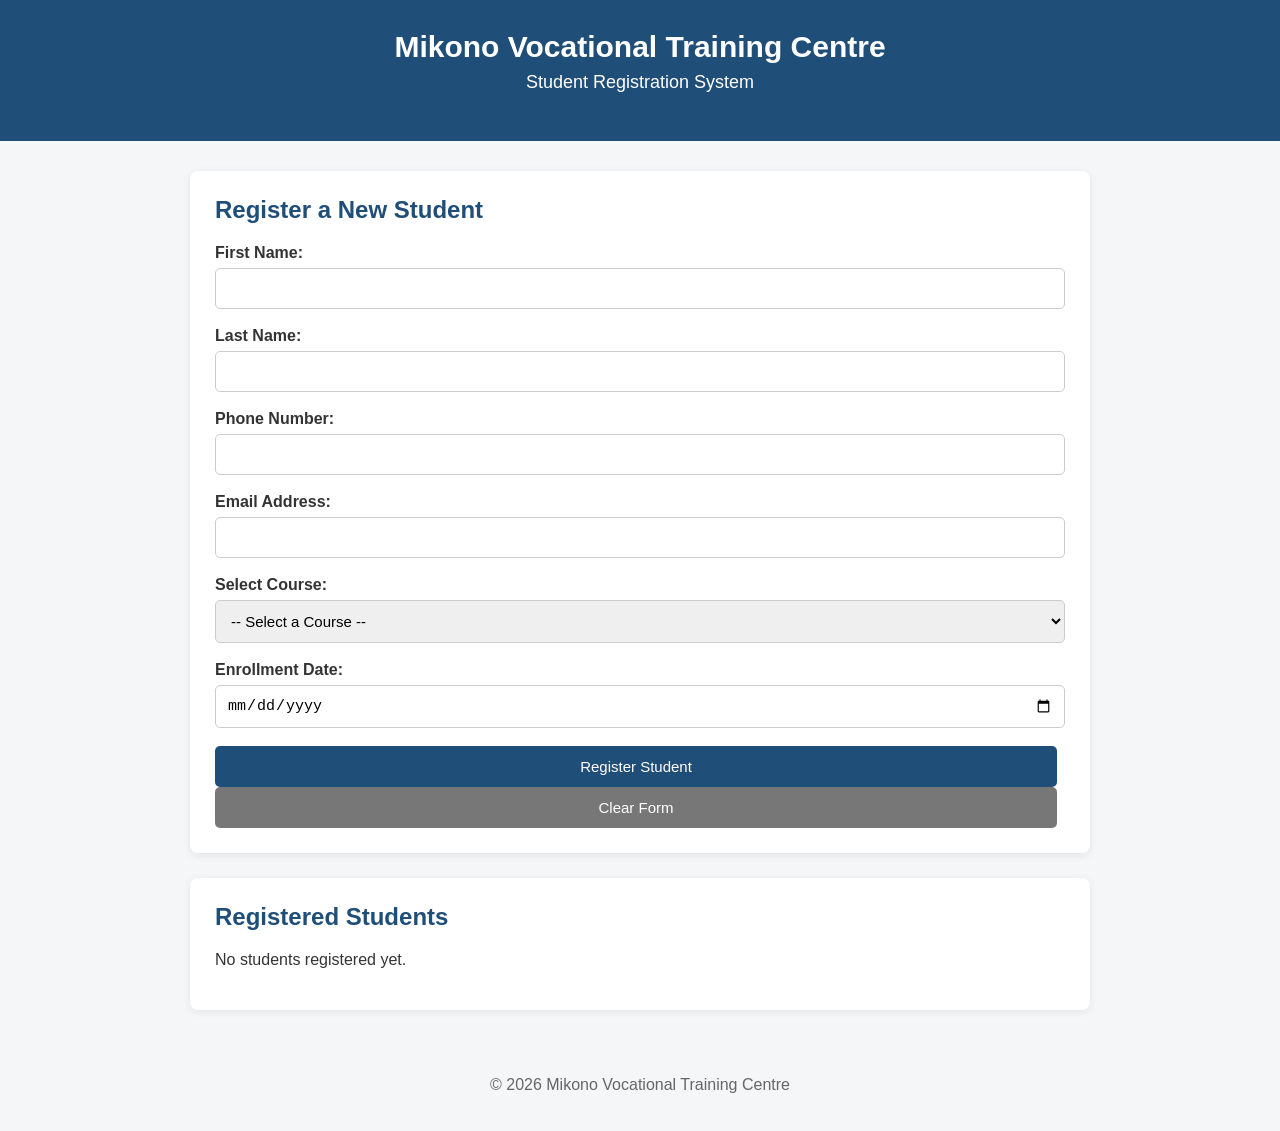
==== index.html @ 6c4239ec "Add Mikono Student Registration System" ====
<!DOCTYPE html>
<html lang="en">

<head>
    <meta charset="UTF-8">
    <meta name="viewport" content="width=device-width, initial-scale=1.0">

    <title>Mikono VTC Student Registration</title>

    <link rel="stylesheet" href="style.css">
</head>

<body>

    <header>
        <h1>Mikono Vocational Training Centre</h1>
        <p>Student Registration System</p>
    </header>

    <main>

        <section>
            <h2>Register a New Student</h2>

            <form id="studentForm">

                <!-- Student Name -->
                <div>
                    <label for="firstName">First Name:</label>
                    <input type="text" id="firstName" name="firstName" required>
                </div>

                <div>
                    <label for="lastName">Last Name:</label>
                    <input type="text" id="lastName" name="lastName" required>
                </div>

                <!-- Contact Information -->
                <div>
                    <label for="phone">Phone Number:</label>
                    <input type="tel" id="phone" name="phone" required>
                </div>

                <div>
                    <label for="email">Email Address:</label>
                    <input type="email" id="email" name="email">
                </div>

                <!-- Course -->
                <div>
                    <label for="course">Select Course:</label>

                    <select id="course" name="course" required>
                        <option value="">-- Select a Course --</option>
                        <option value="Tailoring & Dressmaking">
                            Tailoring & Dressmaking
                        </option>
                        <option value="ICT Basic Computer Packages">
                            ICT Basic Computer Packages
                        </option>
                        <option value="Beauty Therapy & Salon">
                            Beauty Therapy & Salon
                        </option>
                        <option value="Welding & Fabrication">
                            Welding & Fabrication
                        </option>
                        <option value="Light Motor Vehicle Mechanics">
                            Light Motor Vehicle Mechanics
                        </option>
                        <option value="Electrical Wiring">
                            Electrical Wiring
                        </option>
                    </select>
                </div>

                <!-- Enrollment Date -->
                <div>
                    <label for="enrollmentDate">Enrollment Date:</label>
                    <input type="date" id="enrollmentDate" name="enrollmentDate" required>
                </div>

                <!-- Buttons -->
                <div>
                    <button type="submit">Register Student</button>
                    <button type="reset">Clear Form</button>
                </div>

            </form>
        </section>

        <section>
            <h2>Registered Students</h2>

            <p>No students registered yet.</p>

        </section>

    </main>

    <footer>
        <p>&copy; 2026 Mikono Vocational Training Centre</p>
    </footer>

    <script src="script.js"></script>

</body>

</html>
---- style.css ----
/* ==============================
   General Page Styling
   ============================== */

* {
    box-sizing: border-box;
}

body {
    font-family: Arial, sans-serif;
    margin: 0;
    background-color: #f4f6f8;
    color: #333;
}


/* ==============================
   Header
   ============================== */

header {
    background-color: #1f4e79;
    color: white;
    text-align: center;
    padding: 30px 20px;
}

header h1 {
    margin: 0;
    font-size: 30px;
}

header p {
    margin-top: 8px;
    font-size: 18px;
}


/* ==============================
   Main Content
   ============================== */

main {
    width: 90%;
    max-width: 900px;
    margin: 30px auto;
}


/* ==============================
   Sections
   ============================== */

section {
    background-color: white;
    padding: 25px;
    margin-bottom: 25px;
    border-radius: 8px;
    box-shadow: 0 2px 8px rgba(0, 0, 0, 0.08);
}

section h2 {
    margin-top: 0;
    color: #1f4e79;
}


/* ==============================
   Form
   ============================== */

form {
    display: grid;
    gap: 18px;
}

form div {
    display: flex;
    flex-direction: column;
}

label {
    margin-bottom: 6px;
    font-weight: bold;
}

input,
select {
    padding: 11px;
    border: 1px solid #ccc;
    border-radius: 5px;
    font-size: 15px;
}


/* ==============================
   Buttons
   ============================== */

button {
    padding: 12px 18px;
    border: none;
    border-radius: 5px;
    cursor: pointer;
    font-size: 15px;
    margin-right: 8px;
}

button[type="submit"] {
    background-color: #1f4e79;
    color: white;
}

button[type="reset"] {
    background-color: #777;
    color: white;
}

button:hover {
    opacity: 0.9;
}


/* ==============================
   Footer
   ============================== */

footer {
    text-align: center;
    padding: 20px;
    color: #666;
}
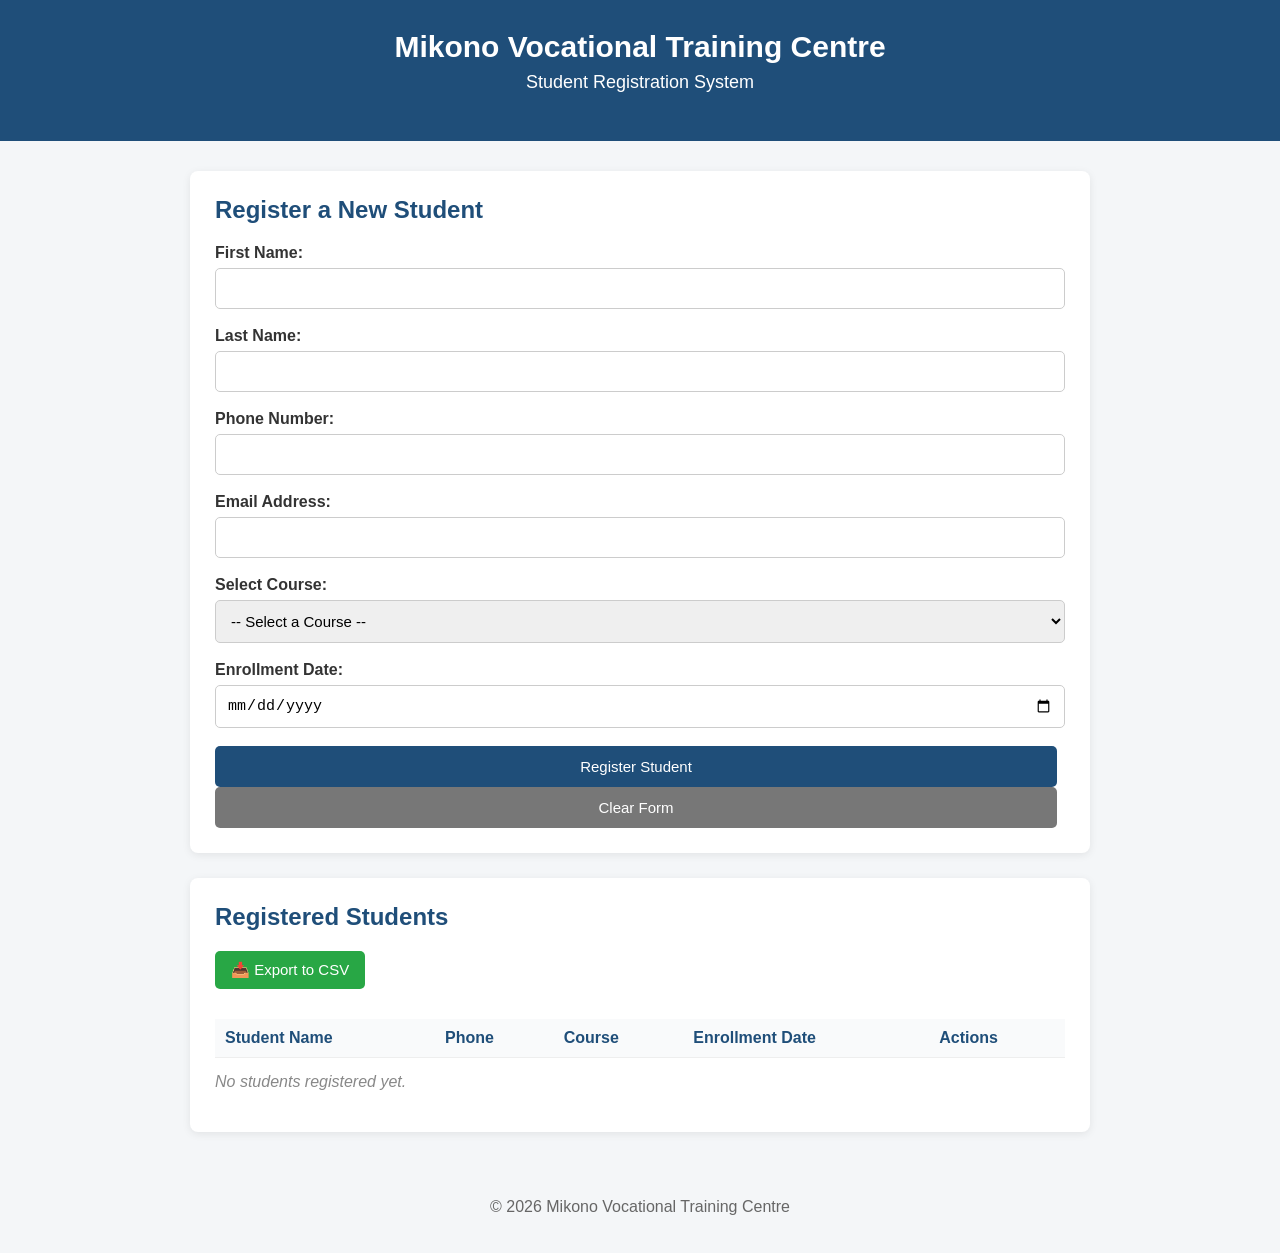
==== commit 03661e4f: "Add working student registration frontend with screenshots" ====
--- a/index.html
+++ b/index.html
@@ -52,24 +52,14 @@
 
                     <select id="course" name="course" required>
                         <option value="">-- Select a Course --</option>
-                        <option value="Tailoring & Dressmaking">
-                            Tailoring & Dressmaking
-                        </option>
-                        <option value="ICT Basic Computer Packages">
-                            ICT Basic Computer Packages
-                        </option>
-                        <option value="Beauty Therapy & Salon">
-                            Beauty Therapy & Salon
-                        </option>
-                        <option value="Welding & Fabrication">
-                            Welding & Fabrication
-                        </option>
-                        <option value="Light Motor Vehicle Mechanics">
-                            Light Motor Vehicle Mechanics
-                        </option>
-                        <option value="Electrical Wiring">
-                            Electrical Wiring
-                        </option>
+                        <option value="Tailoring & Dressmaking">Tailoring & Dressmaking</option>
+                        <option value="ICT Basic Computer Packages">ICT Basic Computer Packages</option>
+                        <option value="Beauty Therapy & Salon">Beauty Therapy & Salon</option>
+                        <option value="Welding & Fabrication">Welding & Fabrication</option>
+                        <option value="Light Motor Vehicle Mechanics">Light Motor Vehicle Mechanics</option>
+                        <option value="Electrical Wiring">Electrical Wiring</option>
+                        <option value="Web Development & Design">Web Development & Design</option>
+                        <option value="Database Systems & Management">Database Systems & Management</option>
                     </select>
                 </div>
 
@@ -91,7 +81,24 @@
         <section>
             <h2>Registered Students</h2>
 
-            <p>No students registered yet.</p>
+            <button type="button" id="exportBtn"
+                style="background-color: #28a745; color: white; padding: 10px 16px; border: none; border-radius: 5px; cursor: pointer; font-size: 15px; margin-bottom: 15px;">
+                📥 Export to CSV
+            </button>
+
+            <table id="studentsTable">
+                <thead>
+                    <tr>
+                        <th>Student Name</th>
+                        <th>Phone</th>
+                        <th>Course</th>
+                        <th>Enrollment Date</th>
+                        <th>Actions</th>
+                    </tr>
+                </thead>
+                <tbody></tbody>
+            </table>
+            <p id="noStudentsMsg">No students registered yet.</p>
 
         </section>
 
--- a/style.css
+++ b/style.css
@@ -120,6 +120,34 @@
     opacity: 0.9;
 }
 
+/* ==============================
+   Students Table
+   ============================== */
+
+#studentsTable {
+    width: 100%;
+    border-collapse: collapse;
+    margin-top: 15px;
+}
+
+#studentsTable th,
+#studentsTable td {
+    text-align: left;
+    padding: 10px;
+    border-bottom: 1px solid #eee;
+}
+
+#studentsTable th {
+    background-color: #f9fafb;
+    color: #1f4e79;
+    font-weight: bold;
+}
+
+#noStudentsMsg {
+    color: #888;
+    font-style: italic;
+    margin-top: 15px;
+}
 
 /* ==============================
    Footer
@@ -129,4 +157,33 @@
     text-align: center;
     padding: 20px;
     color: #666;
+}
+
+/* ==============================
+   Responsive Design
+   ============================== */
+
+@media (max-width: 600px) {
+    header h1 {
+        font-size: 24px;
+    }
+
+    header p {
+        font-size: 16px;
+    }
+
+    main {
+        width: 95%;
+        margin: 20px auto;
+    }
+
+    section {
+        padding: 20px;
+    }
+
+    button {
+        width: 100%;
+        margin-right: 0;
+        margin-bottom: 10px;
+    }
 }
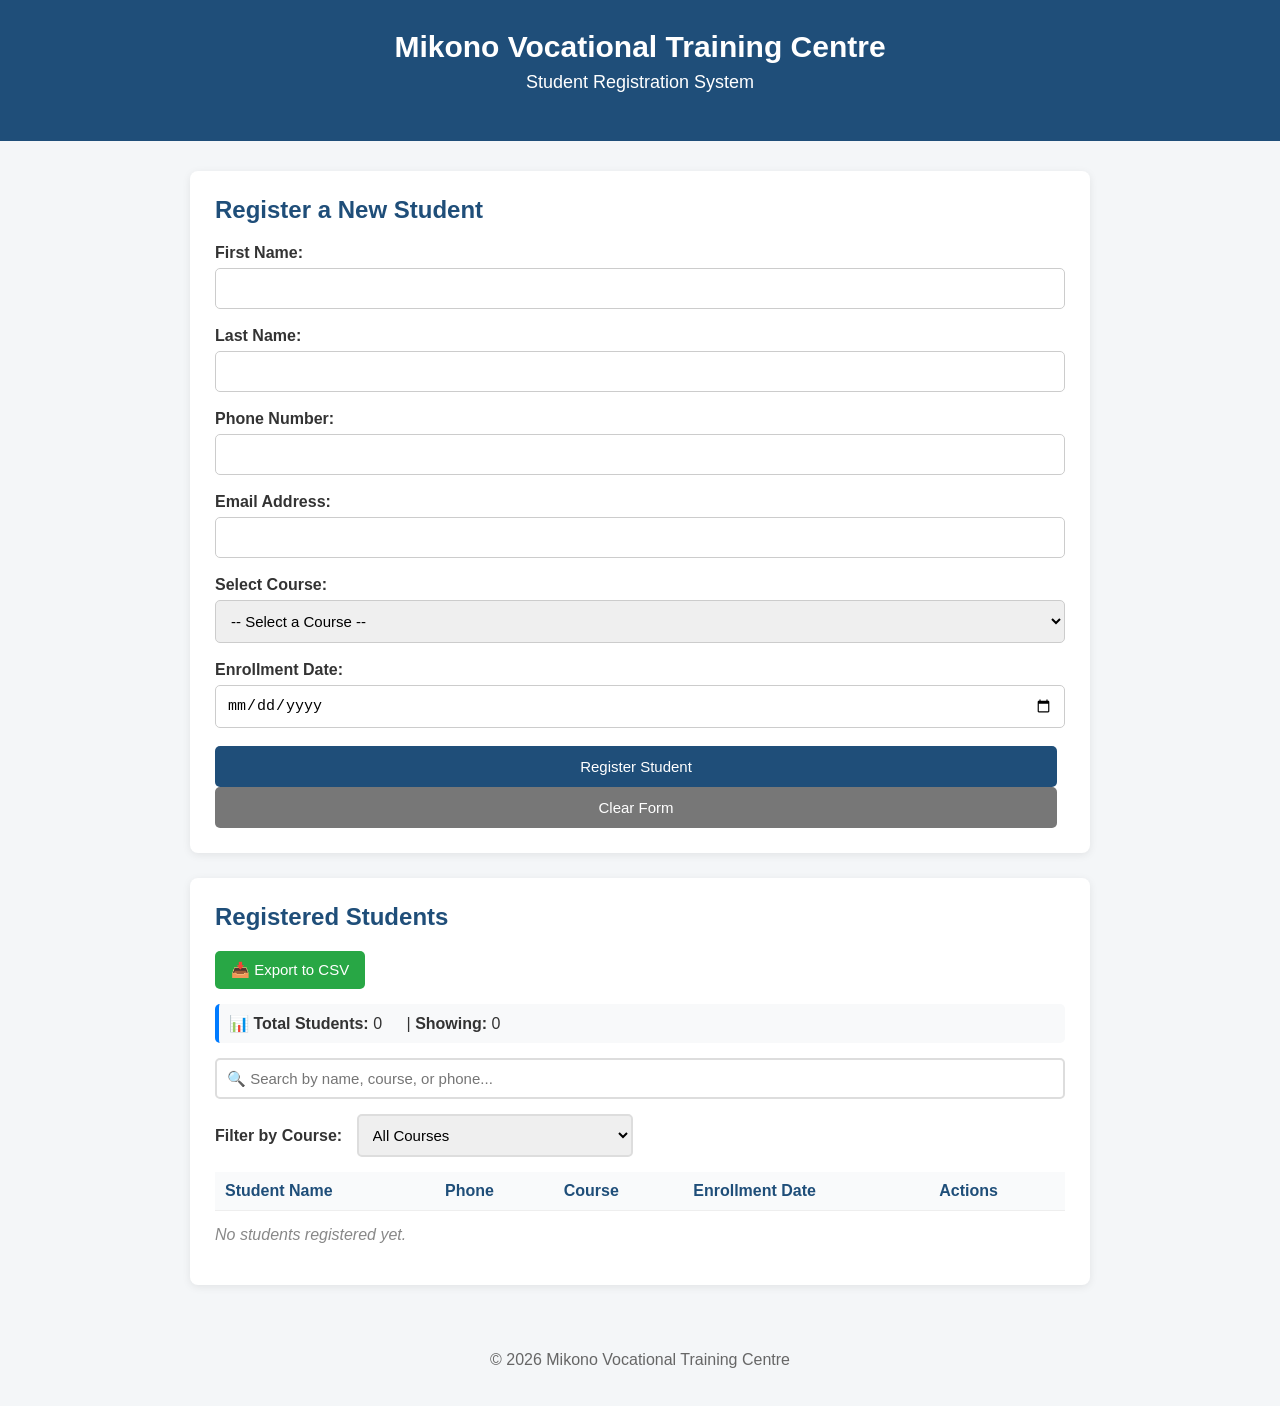
==== commit c5c102d5: "Complete frontend with CRUD, search, and course filter" ====
--- a/index.html
+++ b/index.html
@@ -73,6 +73,10 @@
                 <div>
                     <button type="submit">Register Student</button>
                     <button type="reset">Clear Form</button>
+                    <button type="button" id="cancelEditBtn"
+                        style="display: none; background-color: #6c757d; color: white; padding: 10px 16px; border: none; border-radius: 5px; cursor: pointer; font-size: 15px;">
+                        Cancel Edit
+                    </button>
                 </div>
 
             </form>
@@ -85,6 +89,37 @@
                 style="background-color: #28a745; color: white; padding: 10px 16px; border: none; border-radius: 5px; cursor: pointer; font-size: 15px; margin-bottom: 15px;">
                 📥 Export to CSV
             </button>
+
+            <!-- Student count display -->
+            <div
+                style="margin-bottom: 15px; padding: 10px; background-color: #f8f9fa; border-radius: 5px; border-left: 4px solid #007bff;">
+                <strong>📊 Total Students:</strong> <span id="totalStudents">0</span>
+                <span style="margin-left: 20px;">|</span>
+                <strong>Showing:</strong> <span id="showingStudents">0</span>
+            </div>
+
+            <!-- Search input -->
+            <div style="margin-bottom: 15px;">
+                <input type="text" id="searchInput" placeholder="🔍 Search by name, course, or phone..."
+                    style="width: 100%; padding: 10px; font-size: 15px; border: 2px solid #ddd; border-radius: 5px;">
+            </div>
+
+            <!-- Course filter dropdown -->
+            <div style="margin-bottom: 15px;">
+                <label for="courseFilter" style="font-weight: bold; margin-right: 10px;">Filter by Course:</label>
+                <select id="courseFilter"
+                    style="padding: 10px; font-size: 15px; border: 2px solid #ddd; border-radius: 5px; min-width: 250px;">
+                    <option value="">All Courses</option>
+                    <option value="Tailoring & Dressmaking">Tailoring & Dressmaking</option>
+                    <option value="ICT Basic Computer Packages">ICT Basic Computer Packages</option>
+                    <option value="Beauty Therapy & Salon">Beauty Therapy & Salon</option>
+                    <option value="Welding & Fabrication">Welding & Fabrication</option>
+                    <option value="Light Motor Vehicle Mechanics">Light Motor Vehicle Mechanics</option>
+                    <option value="Electrical Wiring">Electrical Wiring</option>
+                    <option value="Web Development & Design">Web Development & Design</option>
+                    <option value="Database Systems & Management">Database Systems & Management</option>
+                </select>
+            </div>
 
             <table id="studentsTable">
                 <thead>
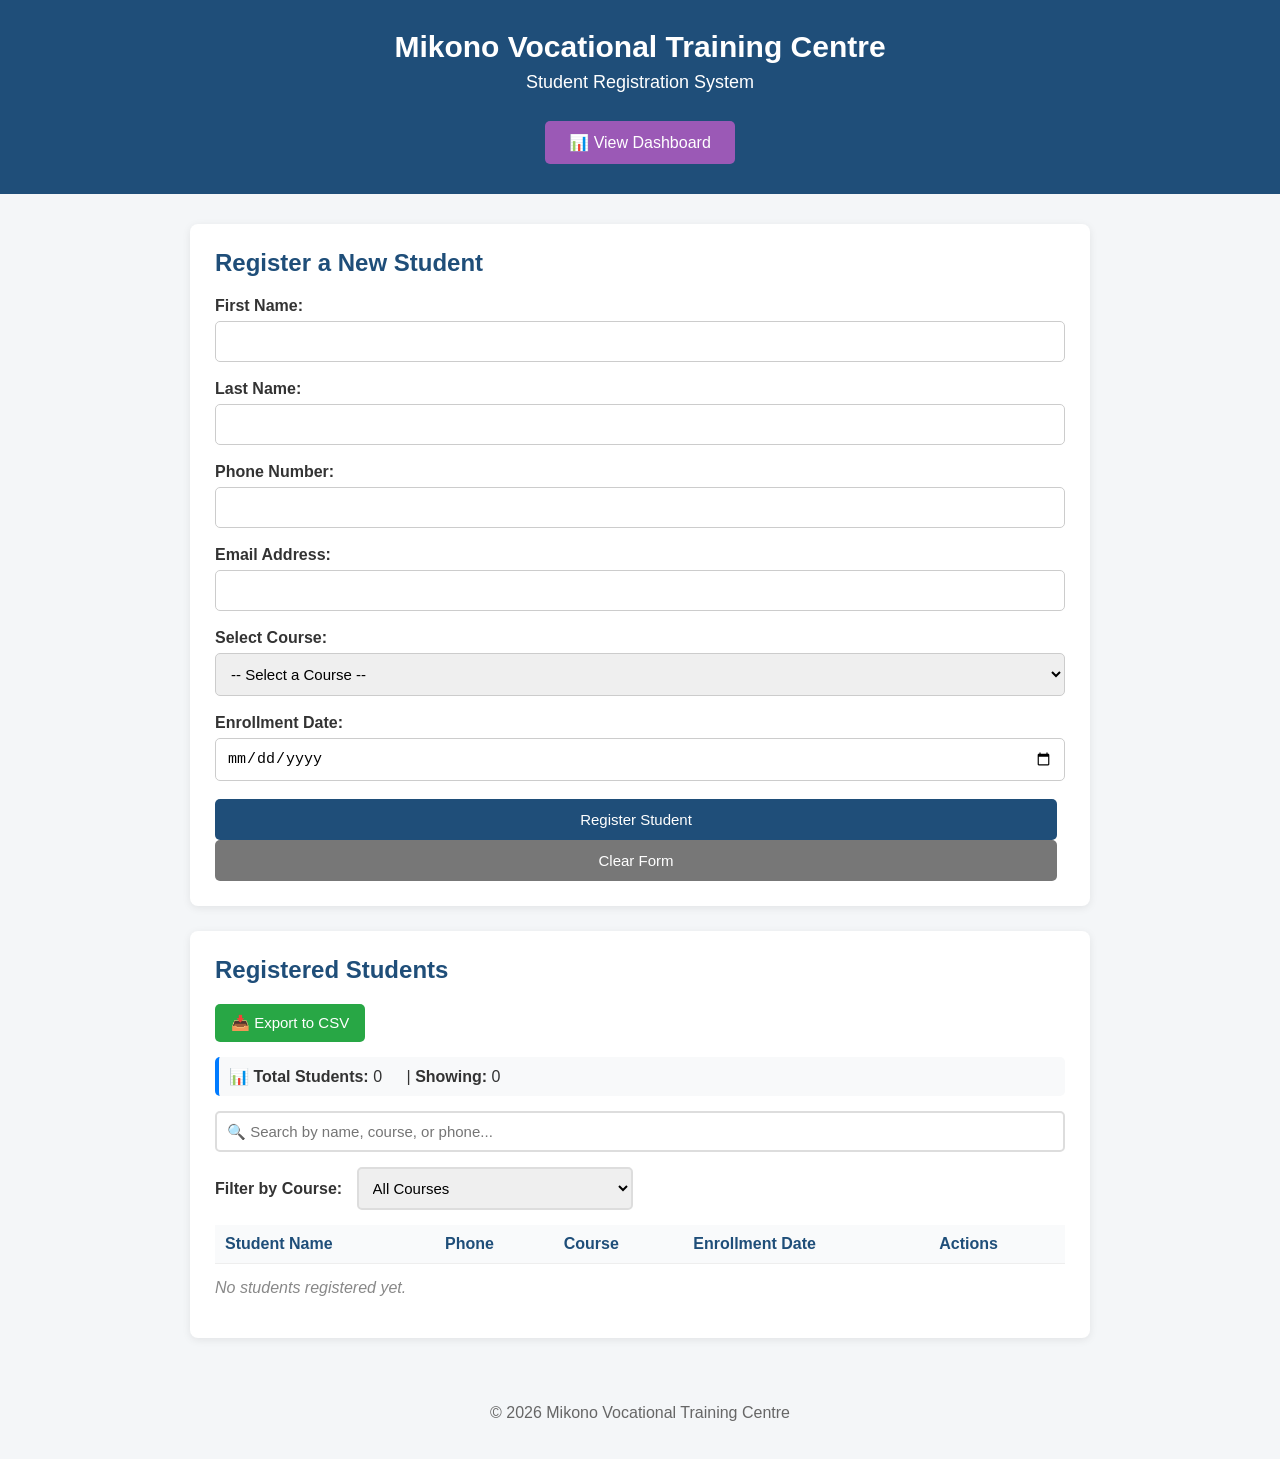
==== commit d2887f0a: "Add analytics dashboard with statistics and charts" ====
--- a/index.html
+++ b/index.html
@@ -15,6 +15,10 @@
     <header>
         <h1>Mikono Vocational Training Centre</h1>
         <p>Student Registration System</p>
+        <a href="dashboard.html"
+            style="background-color: #9b59b6; color: white; padding: 12px 24px; text-decoration: none; border-radius: 5px; display: inline-block; margin-top: 10px;">
+            📊 View Dashboard
+        </a>
     </header>
 
     <main>
@@ -60,6 +64,7 @@
                         <option value="Electrical Wiring">Electrical Wiring</option>
                         <option value="Web Development & Design">Web Development & Design</option>
                         <option value="Database Systems & Management">Database Systems & Management</option>
+                        <option value="Software Engineering essentials">Software Engineering essentials</option>
                     </select>
                 </div>
 
